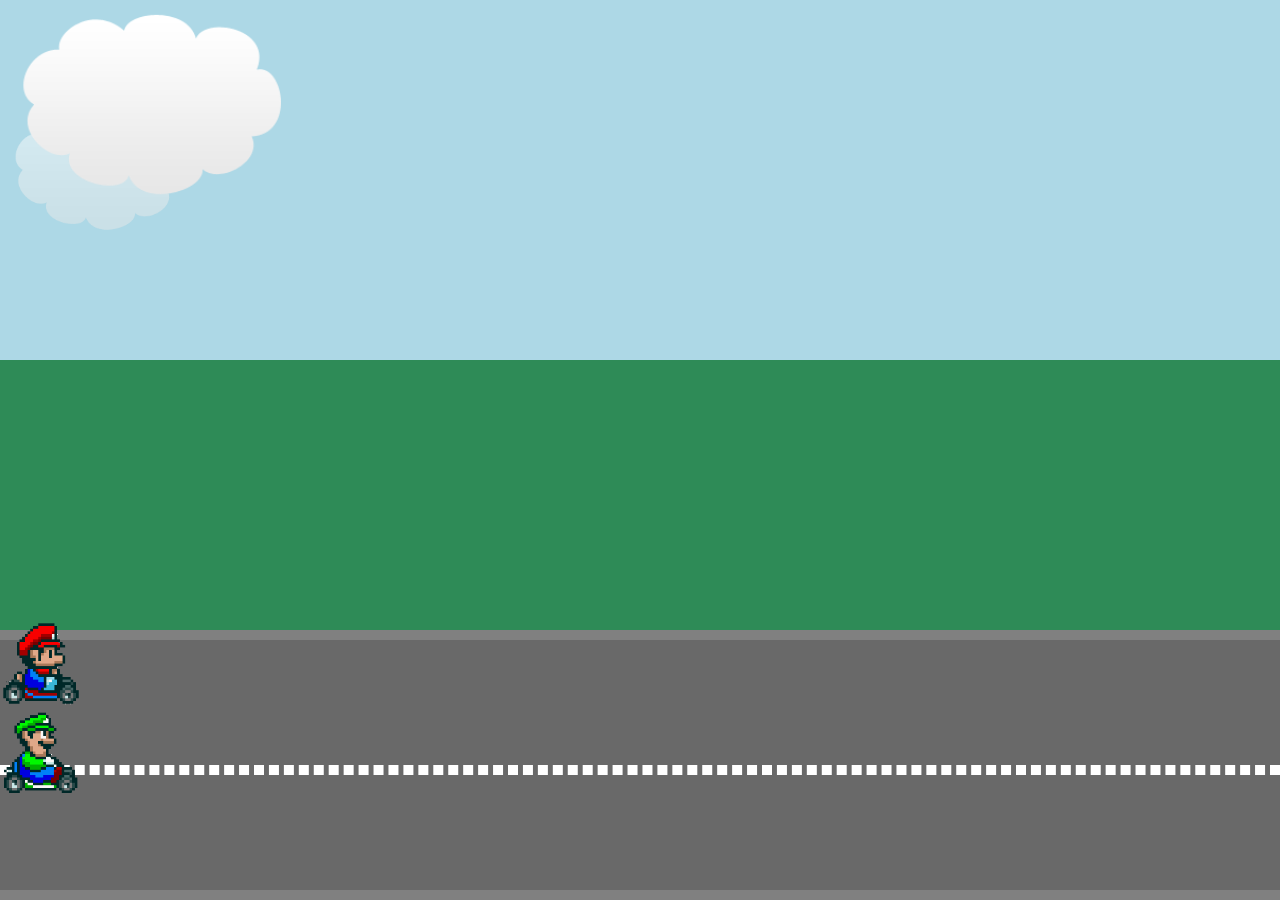
==== games.html @ a41c3fdd "adding project files to repo" ====
<!DOCTYPE html>
<html>

<head>
    <title>Mario</title>
    <link rel="stylesheet" href="style2.css">
</head>

<body>
    <div class="sky">
        <img class="cloud" src="images/cloud.png" alt="cloud image 1">
        <img class="cloud" src="images/cloud.png" alt="cloud image 2">
    </div>
    <div class="grass"></div>
    <div class="road">
        <div class="line"></div>
        <img class="mario" src="images/mario.png" alt="mario image">
        <img class="luigi" src="images/luigi.png" alt="luigi image">
    </div>
</body>

</html>
---- style2.css ----
html, body{
 width:100%; 
 height:100%;
 max-width:100%;
 margin:0;
 overflow:hidden;  
}

.sky{
 height:40%;
 background-color: lightblue;
}

.grass{
 height:30%;
 background-color: seagreen;
}

.road{
 height:30%;
 background-color: dimgray;
 border-top: 10px solid gray;
 border-bottom: 10px solid gray;
 box-sizing:border-box;
 position: relative;
}

.line{
 border:5px dashed #fff;
 position:absolute;
 top:50%;
 width:100%;
 box-sizing:border-box;
}

.mario{
 height:85px;
 width:80px;
 position:absolute;
 top:-20px;
 left:0;
 animation: drive 5s both infinite linear, jump 0.3s 2.5s ease;
}

.luigi{
 height:85px;
 width:80px;
 position:absolute;
 top:70px;
 left:0;
 animation-name: drive;
 animation-duration: 7s;
 animation-iteration-count: infinite;
 animation-timing-function: linear;
}

.cloud{
 position:absolute;
}

.cloud:nth-child(1){
 width:200px;
 top:100px;
 opacity:0.5;
 animation: wind 80s linear infinite reverse;
}

.cloud:nth-child(2){
 width:300px;
 top:0;
 animation: wind 50s linear infinite reverse;
}

@keyframes drive{
 from{ transform: translateX(-200px)}
 to{ transform: translateX(1500px)}
}

@keyframes wind{
 from{left:-300px}
 to{left:100%}
}

@keyframes jump{
 0%{top:-20px}
 50%{top:-80px}
 100%{top:-20px}
}
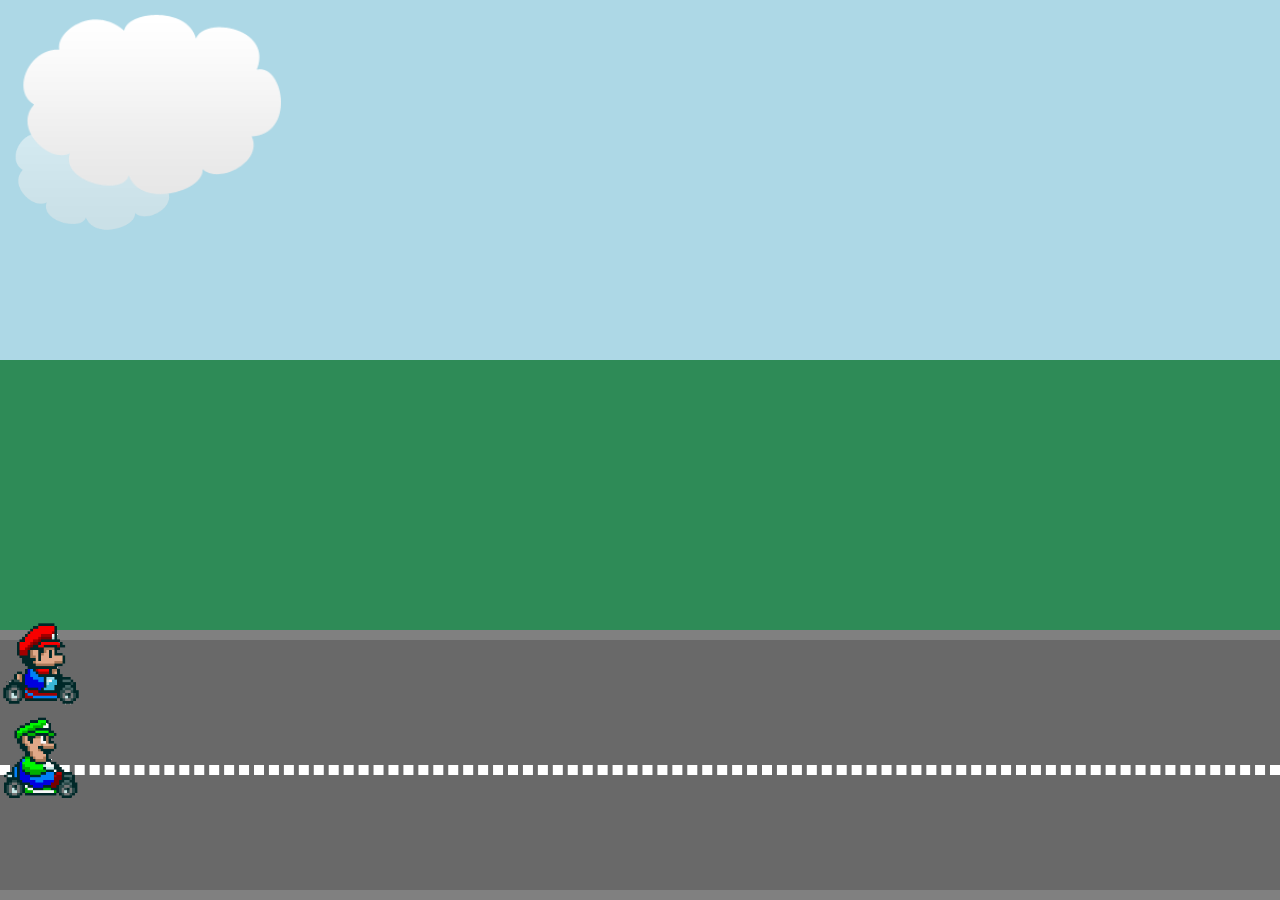
==== commit 88e2f30a: "modified games.html" ====
--- a/games.html
+++ b/games.html
@@ -3,6 +3,7 @@
 
 <head>
     <title>Mario</title>
+    <meta name="viewport" content="width=device-width, initial-scale=1.0">
     <link rel="stylesheet" href="style2.css">
 </head>
 
--- a/style2.css
+++ b/style2.css
@@ -3,7 +3,7 @@
  height:100%;
  max-width:100%;
  margin:0;
- overflow:hidden;  
+ overflow:hidden;
 }
 
 .sky{
@@ -46,7 +46,7 @@
  height:85px;
  width:80px;
  position:absolute;
- top:70px;
+ top:75px;
  left:0;
  animation-name: drive;
  animation-duration: 7s;
@@ -77,12 +77,12 @@
 }
 
 @keyframes wind{
- from{left:-300px}
- to{left:100%}
+ from{left:0px}
+ to{left:80%}
 }
 
 @keyframes jump{
  0%{top:-20px}
  50%{top:-80px}
  100%{top:-20px}
-}+}
